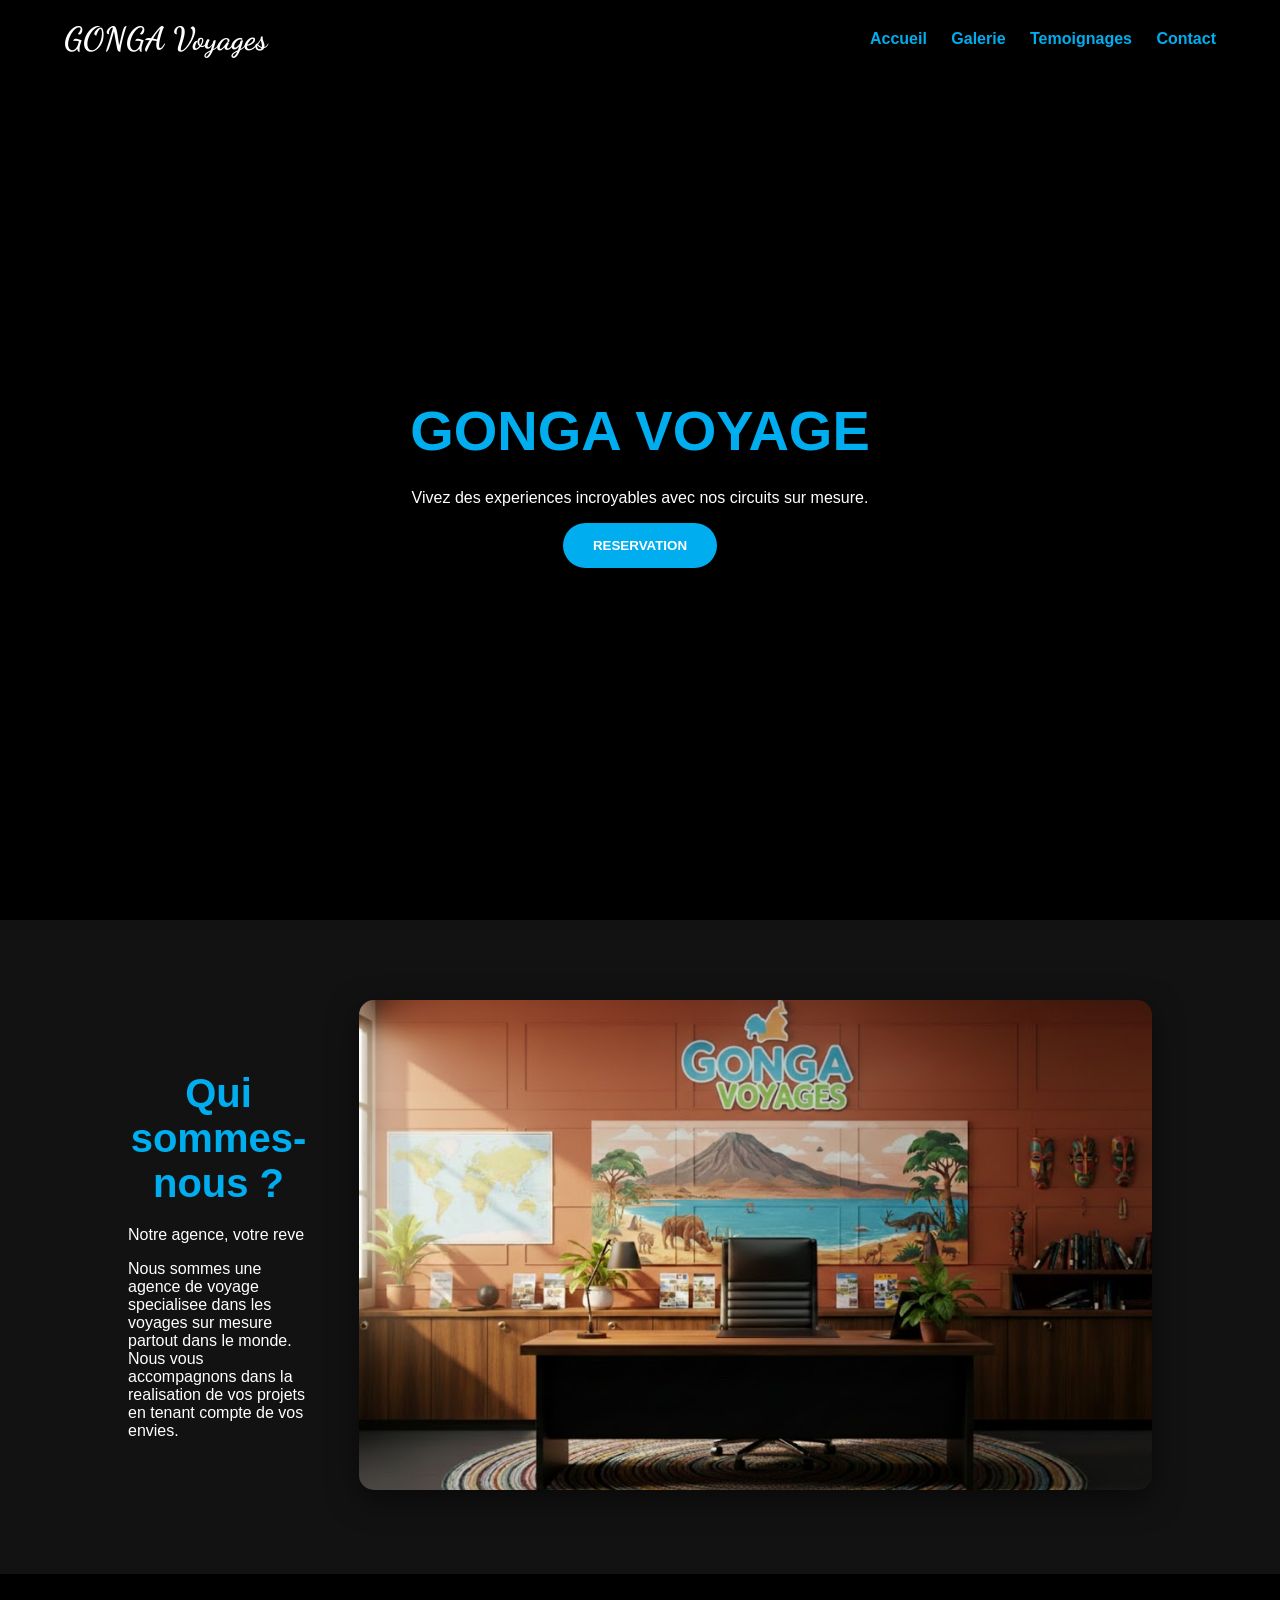
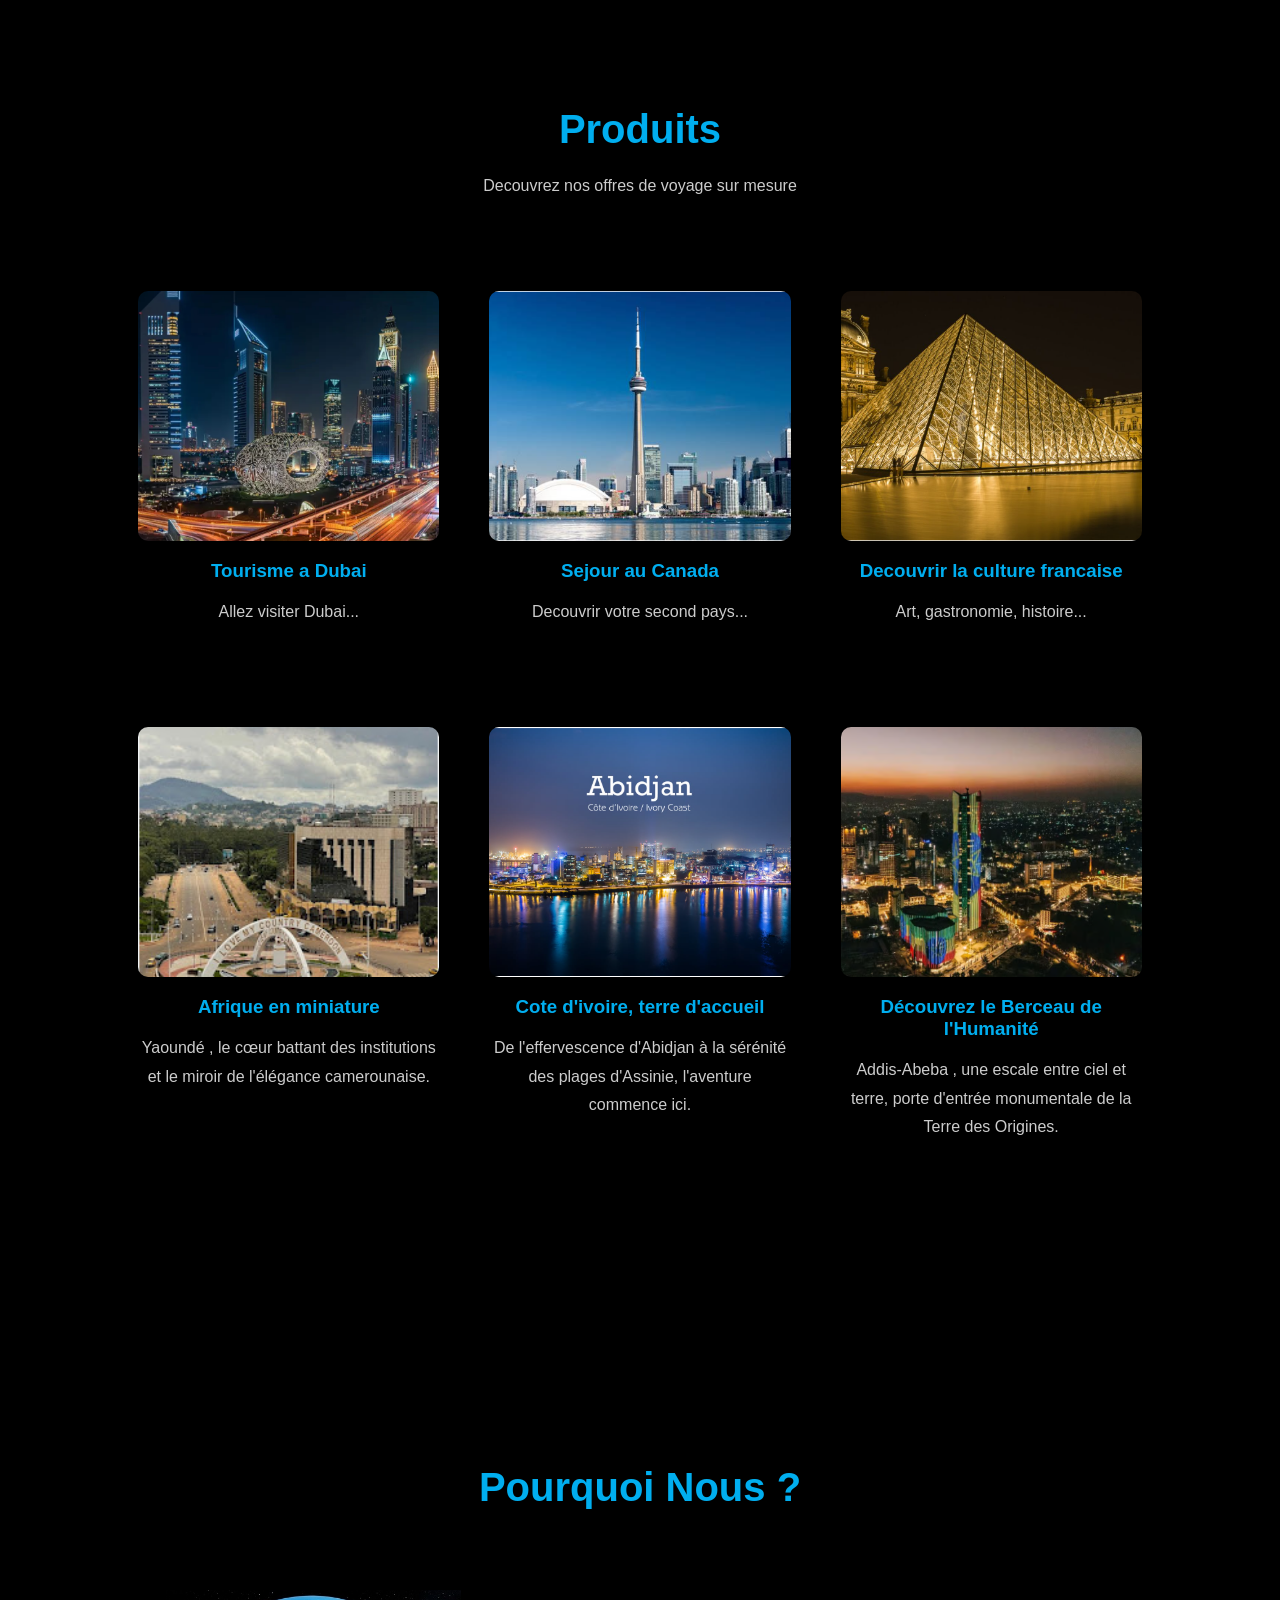
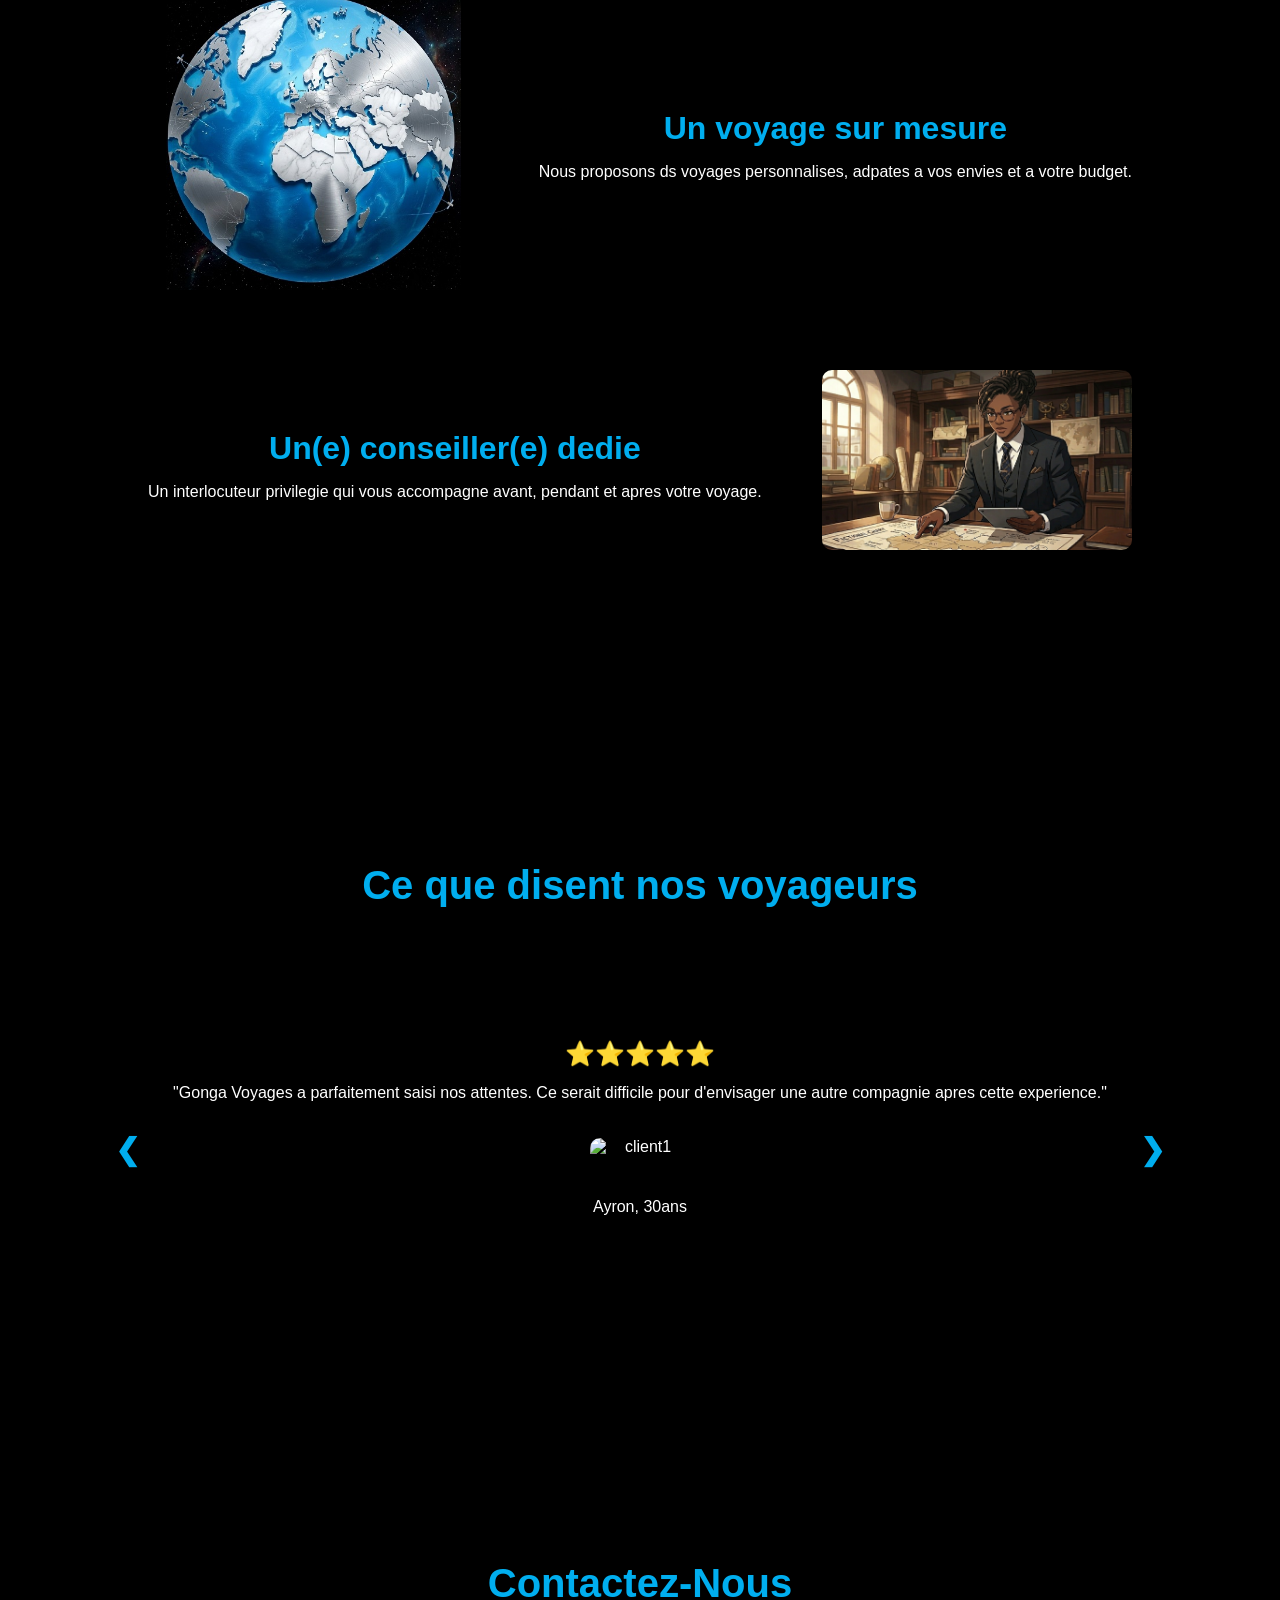
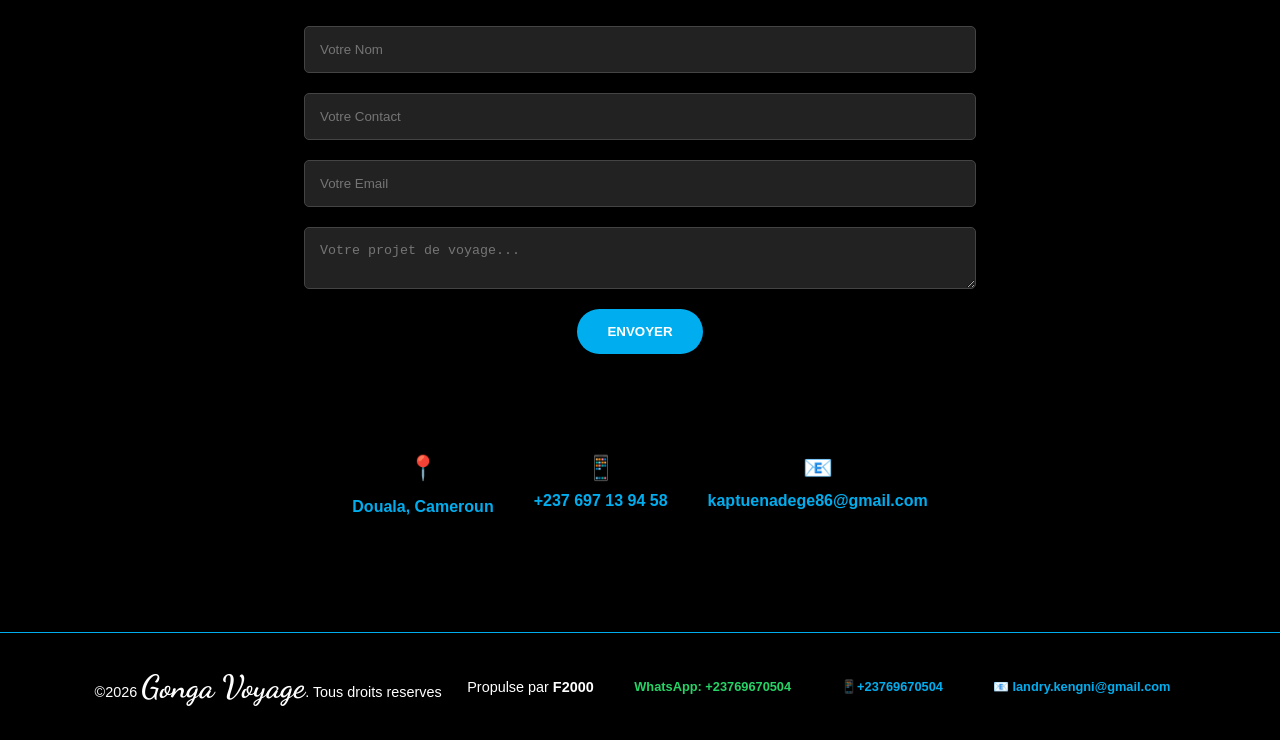
==== index.html @ 53824da7 "Add files via upload" ====
<!DOCTYPE html>
<html lang="fr">

<head>
    <meta charset="UTF-8">
    <meta name="description" content="Découvrez GONGA VOYAGE, votre expert en circuits sur mesure à Dubaï, au Canada et en Afrique. Réservez votre prochaine aventure.">
    <title>GONGA VOYAGE</title>
    <link rel="preconnect" href="https://fonts.googleapis.com">
    <link rel="preconnect" href="https://fonts.gstatic.com" crossorigin>
    <link href="https://fonts.googleapis.com/css2?family=Dancing+Script:wght@400..700&family=Merriweather:ital,opsz,wght@0,18..144,300..900;1,18..144,300..900&display=swap" rel="stylesheet">
    <link rel="stylesheet" href="style.css">
</head>

<body>
    <section class="hero">
        <header>
            <div class="logo">GONGA Voyages</div>
            <nav id="nav-menu">
                <a href="#accueil">Accueil</a>
                <a href="#galerie">Galerie</a>
                <a href="#testimonials">Temoignages</a>
                <a href="#contact">Contact</a>
            </nav>
            <div class="menu-toggle" id="mobile-menu">
                <span></span>
                <span></span>
                <span></span>
            </div>
        </header>


        <div class="hero-content">
            <h1>GONGA VOYAGE</h1>
            <p>Vivez des experiences incroyables avec nos circuits sur mesure.</p>
            <a href="#contact">
                <button class="btn-cyan">RESERVATION</button>
            </a>
        </div>
    </section>

    <section class="about reveal" id="accueil">
        <div class="about-content">
            <h2>Qui sommes-nous ?</h2>
            <p class="subtitle">Notre agence, votre reve</p>
            <p>Nous sommes une agence de voyage specialisee dans les voyages sur mesure partout dans le monde. Nous vous
                accompagnons dans la realisation de vos projets en tenant compte de vos envies.</p>
        </div>
        <div class="about-image">
            <img src="travel_pics/office.png" alt="Office image">
        </div>
    </section>

    <section class="products-section reveal" id="galerie">
        <h2>Produits</h2>
        <p>Decouvrez nos offres de voyage sur mesure</p>
        <div class="products-grid">
            <div class="card">
                <img src="travel_pics/dubai.PNG" alt="Dubai">
                <h3>Tourisme a Dubai</h3>
                <p>Allez visiter Dubai...</p>
            </div>
            <div class="card">
                <img src="travel_pics/canada.PNG" alt="Canada">
                <h3>Sejour au Canada</h3>
                <p>Decouvrir votre second pays...</p>
            </div>
            <div class="card">
                <img src="travel_pics/france.PNG" alt="France">
                <h3>Decouvrir la culture francaise </h3>
                <p>Art, gastronomie, histoire...</p>
            </div>
            <div class="card">
                <img src="travel_pics/cmr.PNG" alt="Cameroon">
                <h3>Afrique en miniature</h3>
                <p>Yaoundé , le cœur battant des institutions et le miroir de l'élégance camerounaise.</p>
            </div>
            <div class="card">
                <img src="travel_pics/abidjan.PNG" alt="Ivory Cost">
                <h3>Cote d'ivoire, terre d'accueil</h3>
                <p>De l'effervescence d'Abidjan à la sérénité des plages d'Assinie, l'aventure commence ici. </p>
            </div>
            <div class="card">
                <img src="travel_pics/ethiopie.PNG" alt="Ethiopia">
                <h3>Découvrez le Berceau de l'Humanité</h3>
                <p>Addis-Abeba , une escale entre ciel et terre, porte d'entrée monumentale de la Terre des Origines.
                </p>
            </div>
        </div>

    </section>

    <section class="features reveal">
        <h2>Pourquoi Nous ?</h2>
        <div class="feature-item">
            <div class="feature-text">
                <h2>Un voyage sur mesure</h2>
                <p>Nous proposons ds voyages personnalises, adpates a vos envies et a votre budget.</p>
            </div>
            <div class="feature-image">
                <img src="travel_pics/global.jpeg" alt="globe sur mesure">
            </div>
        </div>
        <div class="feature-item">
            <div class="feature-text">
                <h2>Un(e) conseiller(e) dedie</h2>
                <p>Un interlocuteur privilegie qui vous accompagne avant, pendant et apres votre voyage.</p>
            </div>
            <div class="feature-image">
                <img src="travel_pics/advisor.png" alt="conseille dedie">
            </div>
        </div>
    </section>

    <section class="testimonials reveal" id="testimonials">
        <h2>Ce que disent nos voyageurs</h2>
        <div class="testimonials-container">
            <div class="testimonial-card active">
                <div class="stars">⭐⭐⭐⭐⭐</div>
                <p>"Gonga Voyages a parfaitement saisi nos attentes. Ce serait difficile pour d'envisager une autre
                    compagnie apres cette experience."</p>
                <div class="client-info">
                    <img src="" alt="client1" class="client-img">
                    <span>Ayron, 30ans</span>
                </div>
            </div>
            <div class="testimonial-card">
                <div class="stars">⭐⭐⭐⭐⭐</div>
                <p>"Une organisation parfaite pour notre roadtrip a Ottawa. Le plan de voyage etait tout simplement
                    incroyable!"</p>
                <div class="client-info">
                    <img src="" alt="client2" class="client-img">
                    <span>Annaelle, 30ans</span>
                </div>
            </div>
            <div class="testimonial-card">
                <div class="stars">⭐⭐⭐⭐⭐⭐</div>
                <p>"Prise en charge personnalise, un voyage agreable. J'ai veritablement sentie que mon bien etre etait
                    leur
                    priorite."</p>
                <div class="client-info">
                    <img src="" alt="client3" class="client-img">
                    <span>Chloe, 34ans</span>
                </div>
            </div>
        </div>

        <button class="prev" onclick="changeTestimonial(-1)">&#10094</button>
        <button class="next" onclick="changeTestimonial(1)">&#10095</button>
    </section>

    <section class="contact reveal" id="contact">
        <h2>Contactez-Nous</h2>
        <div class="contact-container">
            <form action="" id="contact-form">
                <input type="text" placeholder="Votre Nom" required="required">
                <input type="number" placeholder="Votre Contact" required="required">
                <input type="e-mail" placeholder="Votre Email" required="required">
                <textarea name="" id="" placeholder="Votre projet de voyage..."></textarea>
                <button type="submit" class="btn-cyan">ENVOYER</button>
            </form>

            <div class="info-item">
                <div class="location">
                    <span>📍</span>
                    <p>Douala, Cameroun</p>
                </div>
                <div class="number">
                    <span>📱</span>
                    <a href="tel:+14508012806">+237 697 13 94 58</a>
                </div>
                <div class="mail">
                    <span>📧</span>
                    <a href="mailto:kaptuenadege86@gmail.com">kaptuenadege86@gmail.com</a>
                </div>
            </div>
        </div>
    </section>

    <footer class="web-agency-footer">
        <div class="footer-content">
            <p>&copy;2026 <strong class='logo'> Gonga Voyage</strong>. Tous droits reserves</p>
            <p> Propulse par <strong>F2000</strong></p>
            <div class="agency-contact">
                <a rel="noopener"
                    href="https://wa.me/237696705504?text=Bonjour/Bonsoir,%20je%20souhaite%20beneficier%20de%20vos%20services."
                    class="agency-btn wa" target="_blank">WhatsApp: +23769670504</a>
                <a href="tel:+13433367282" class="agency-btn call">📱+23769670504</a>
                <a href="mailto:pierre.fokou51@gmail.com" class="agency-btn call"> 📧 landry.kengni@gmail.com </a>
            </div>
        </div>
    </footer>

    <script src="script.js"></script>
</body>

</html>
---- style.css ----
/** {
    margin: 0;
    padding: 0;
    box-sizing: border-box;
}*/

body {
    background-color: #000;
    color: #fff;
    font-family: 'Segoe UI', sans-serif;
    margin: 0;
    padding: 0;
}

a {
    text-decoration: none;
}

.number a, .location a, .mail a{
    color: #00aeef;
    font-weight: 900;
}

header {
    display: flex;
    justify-content: space-between;
    align-items: center;
    padding: 20px 5%;
    /*background-color: #1a1a1a;*/
    position: fixed;
    padding-top: 20px;
    top: 0;
    left: 0px;
    width: 90vw;
    backdrop-filter: blur(3px);
    z-index: 5;
}

.logo{
    font-family: "Dancing Script", cursive;
    font-optical-sizing: auto;
    font-weight: 700;
    font-style: normal;
    word-spacing: 2%;
    font-size: 2rem;
}

nav a {
    color: #00aeef;
    text-decoration: none;
    margin-left: 20px;
    font-weight: bold;
}

nav a:hover {
    padding: 2px;
    border-bottom: 2px solid #00aeef;
}

.menu-toggle {
    display: none;
}

.hero {
    /*background-image: linear-gradient(rgba(0, 0, 0, 0.8), rgba(0, 0, 0, 0.6)), url('travel_pics/airplane.PNG');*/
    background-size: cover;
    background-position: center;
    background-repeat: no-repeat;
    height: 80vh;
}

.hero-content {
    text-align: center;
    padding: 0px;
    display: flex;
    flex-direction: column;
    align-items: center;
    justify-content: center;
    margin: 0;
    height: 100%;
}

h1 {
    color: #00aeef;
    font-size: 3.5rem;
    margin-bottom: 10px;
}

button {
    background-color: #00aeef;
    color: white;
    border: none;
    padding: 15px 30px;
    border-radius: 50px;
    font-weight: bold;
    cursor: pointer;
    transition: all 0.3s ease;
}

button:hover{
    background-color: #0088cc;
    transform: scale(1.1);
    box-shadow: 0 5px 15px rgba(0, 174, 239, 0.4);
}

.about {
    display: flex;
    align-items: center;
    padding: 80px 10%;
    background-color: #121212;
    gap: 50px;
}

.about-content {
    flex: 1;
}

h2 {
    color: #00aeef;
    font-size: 2.5rem;
    margin-bottom: 20px;
    text-align: center;
}

.about-section p,
.products-section p {
    line-height: 1.8;
    text-align: center;
    color: #cccccc;
    margin-bottom: 50px;
}

.about-content .sub-title {
    font-style: italic;
    color: #aaaaaa;
    margin-bottom: 20px;
}

.about-image img {
    width: 100%;
    border-radius: 15px;
    box-shadow: 0 10px 30px rgba(0, 0, 0, 0.5);
}

.products-grid {
    display: flex;
    justify-content: center;
    gap: 50px;
    padding: 40px 1%;
    flex-wrap: wrap;
}

.card {
    flex: 1;
    min-width: 300px;
    text-align: center;
}

.card img {
    width: 100%;
    height: 250px;
    object-fit: cover;
    border-radius: 10px;
}

.card h3 {
    color: #00aeef;
    margin: 15px 0;
}

.card:hover {
    transform: translateY(-10px);
    transition: 300ms;
}

.features {
    margin-top: 0;
}

section {
    padding: 100px 10%;

}

.feature-item {
    display: flex;
    align-items: center;
    justify-content: center;
    gap: 60px;
    margin: 80px 20px;
}

.feature-item:nth-child(even) {
    flex-direction: row-reverse;
}


.feature-text h2 {
    color: #00aeef;
    font-size: 2rem;
    margin-bottom: 15px;
}

.feature-image {
    flex: 1;
}

.feature-item:nth-child(2) img {
    -webkit-animation: rotation 5s linear 5ms infinite;
    animation: rotation 5s linear 5ms infinite;
    box-shadow: inset 15px 0 20px rgba(0, 0, 0, 0.5);
}

.feature-image img {
    width: 100%;
    max-width: 400px;
    max-height: 300px;
    border-radius: 10px;
    object-fit: scale-down;
    display: block;
    margin: auto;
}

@keyframes rotation {
    from {
        transform: rotateZ(0deg);
    }

    to {
        transform: rotateZ(360deg);
    }
}

.reveal {
    opacity: 0;
    transform: translateY(150px);
    transition: all 2s ease-in-out;
}

.reveal.active {
    opacity: 1;
    transform: translateY(0);
}

.stars {
    color: #00aeef;
    font-size: 1.5rem;
    margin-bottom: 15px;
}

.client-img {
    width: 100px;
    height: 60px;
    border-radius: 10px;
    margin-top: 20px;
}

.client-info {
    display: flex;
    flex-direction: column;
    align-items: center;
    justify-content: center;
}

.testimonials-container {
    position: relative;
    max-width: 1000px;
    margin: 0 auto;
    height: 400px;
    display: flex;
    justify-content: center;
    align-items: center;
}

.testimonial-card {
    position: absolute;
    opacity: 0;
    transition: opacity 0.8s ease;
    text-align: center;
    padding: 20px;
    z-index: 1;
}

.testimonial-card.active {
    opacity: 1;
    z-index: 2;
}

.prev,
.next {
    position: absolute;
    top: 60%;
    transform: translateY(-50%);
    background: transparent;
    border: none;
    color: #00aeef;
    font-size: 30px;
    padding: 10px 15px;
    cursor: pointer;
    z-index: 4;
    transition: 0.3s;
}

.prev {
    left: 100px;
}

.next {
    right: 100px;
}

.contact-container {
    max-width: 600px;
    margin: 0 auto;
    display: flex;
    justify-content: center;
    flex-direction: column;
    align-items: center;
    justify-content: center;
}

#contact-form {
    display: flex;
    flex-direction: column;
    gap: 20px;
    width: 80vw;
    align-items: center;
    justify-content: center;
}

#contact-form input,
#contact-form textarea {
    padding: 15px;
    background-color: #222;
    border: 1px solid #444;
    color: #fff;
    border-radius: 5px;
    width: 50vw;
}

#contact-form input:focus {
    border-color: #00aeef;
    outline: none;
}

.info-item {
    display: flex;
    justify-content: center;
    gap: 40px;
    margin-top: 50px;
    padding-top: 50px;
    text-align: center;
}

.info-item p {
    color: #00aeef;
    font-weight: 900;
}

.info-item span {
    display: block;
    font-size: 1.5rem;
    margin-bottom: 10px;
}

.web-agency-footer {
    background-color: #000;
    color: #fff;
    padding: 20px 0;
    font-size: 0.9rem;
    border-top: 1px solid #00aeef;
}

.footer-content {
    display: flex;
    flex-direction: row;
    align-items: center;
    justify-content: center;
    flex-wrap: wrap;
    gap: 2%;
}

.footer-content p{
    word-spacing: 60%;
}

.agency-contact {
    display: flex;
    gap: 20px;
}

.agency-btn {
    padding: 8px 15px;
    text-decoration: none;
    font-weight: 800;
    transition: 0.3s;
    font-size: 0.8rem;
}

.agency-btn.wa {
    color: #25d366;
}

.agency-btn.call {
    color: #00aeef
}

.agency-btn:hover {
    transform: scale(1.05);
    opacity: 0.9;
}

@media (max-width: 1080px) {
    header {
        flex-direction: row;
        text-align: center;
    }

    nav {
        margin-top: 20px;
    }

    .products-grid {
        flex-direction: column;
        align-items: center;
    }

    .card {
        width: 100%;
        margin-bottom: 20px;
    }

    h1 {
        font-size: 2rem !important;
    }

    nav {
        display: none;
        flex-direction: column;
        width: 100%;
        background-color: #1a1a1a;
        position: absolute;
        top: 70px;
        left: 0;
        padding: 20px 0;
    }

    nav.active {
        display: flex;
    }

    .menu-toggle {
        display: flex;
        flex-direction: column;
        cursor: pointer;
        gap: 5px;
    }

    .menu-toggle span {
        width: 30px;
        height: 3px;
        background-color: #00aeef;
        transition: 0.3s;
    }

    .info-item {
        flex-direction: column;
        gap: 20px;
    }
}

@media (max-width: 480px) {
    .agency-contact {
        flex-direction: column;
        width: 80%;
    }

    .agency-btn {
        text-align: center;
    }
}
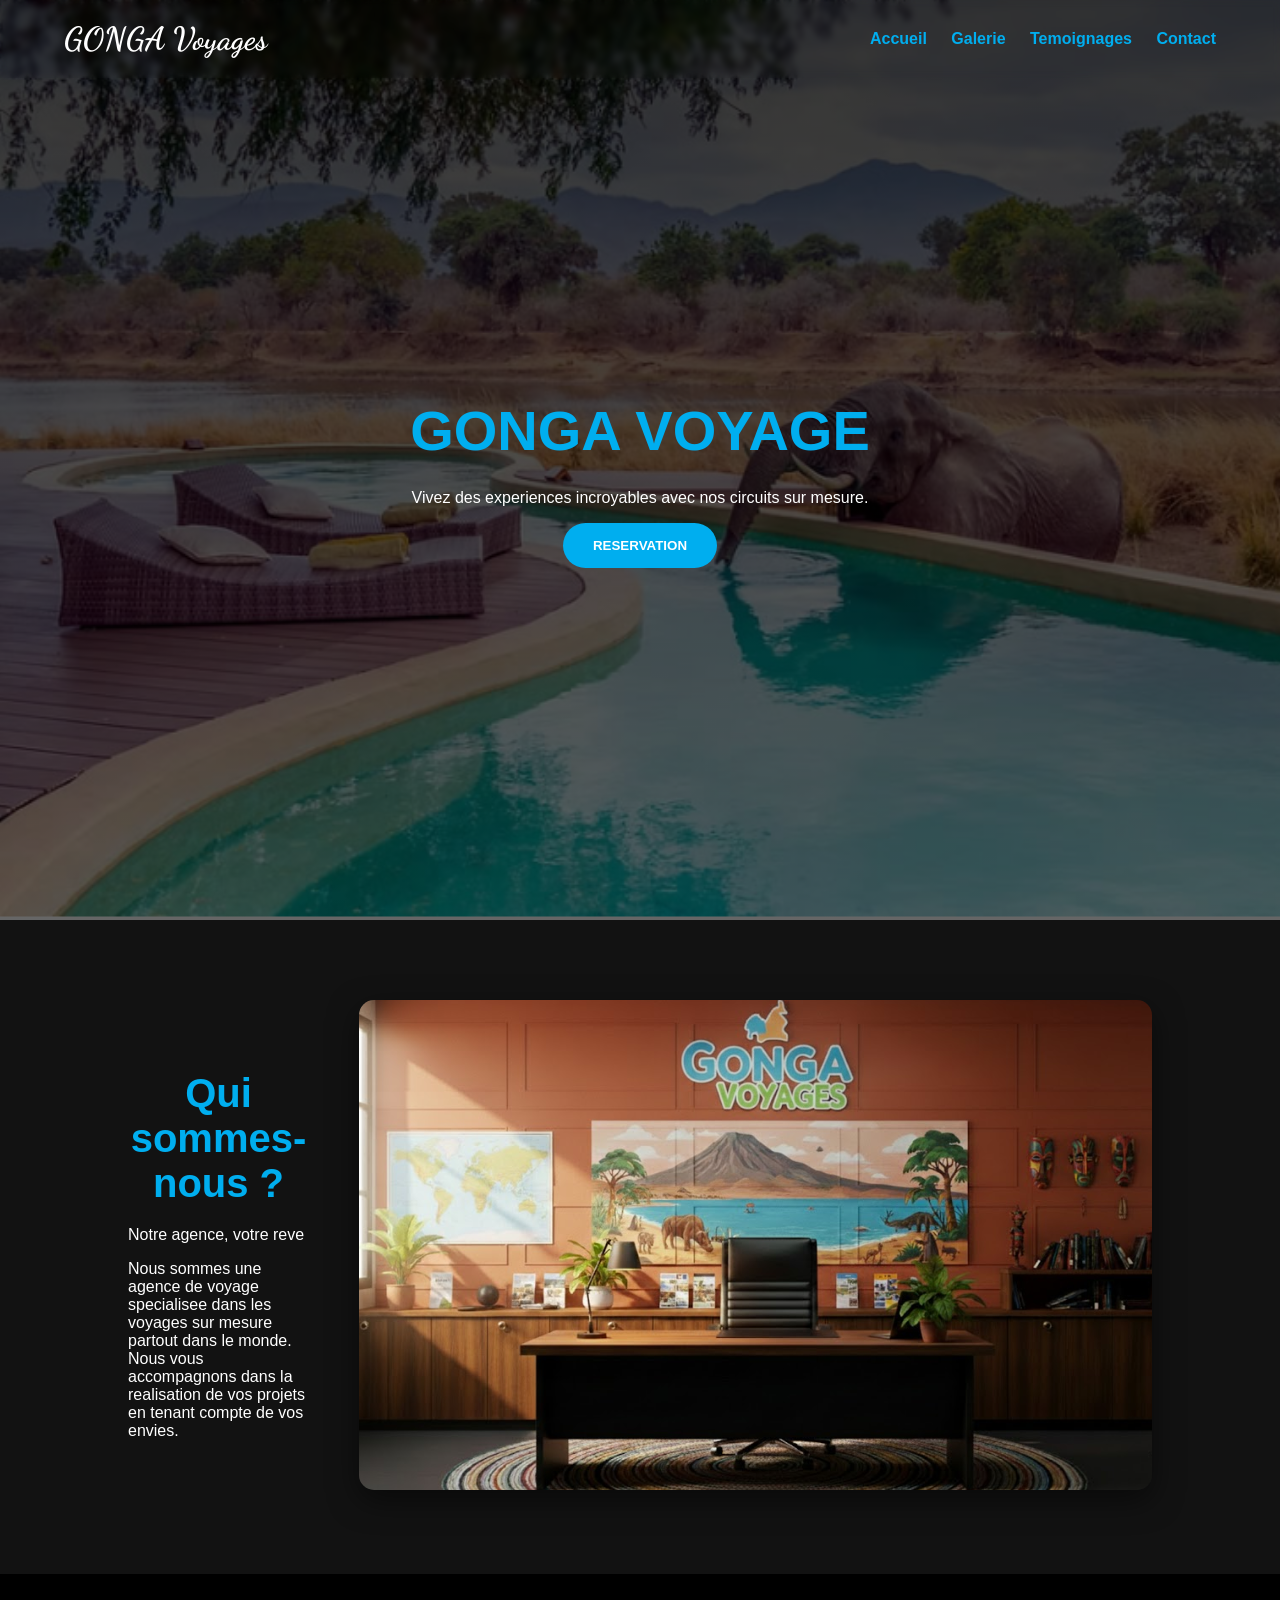
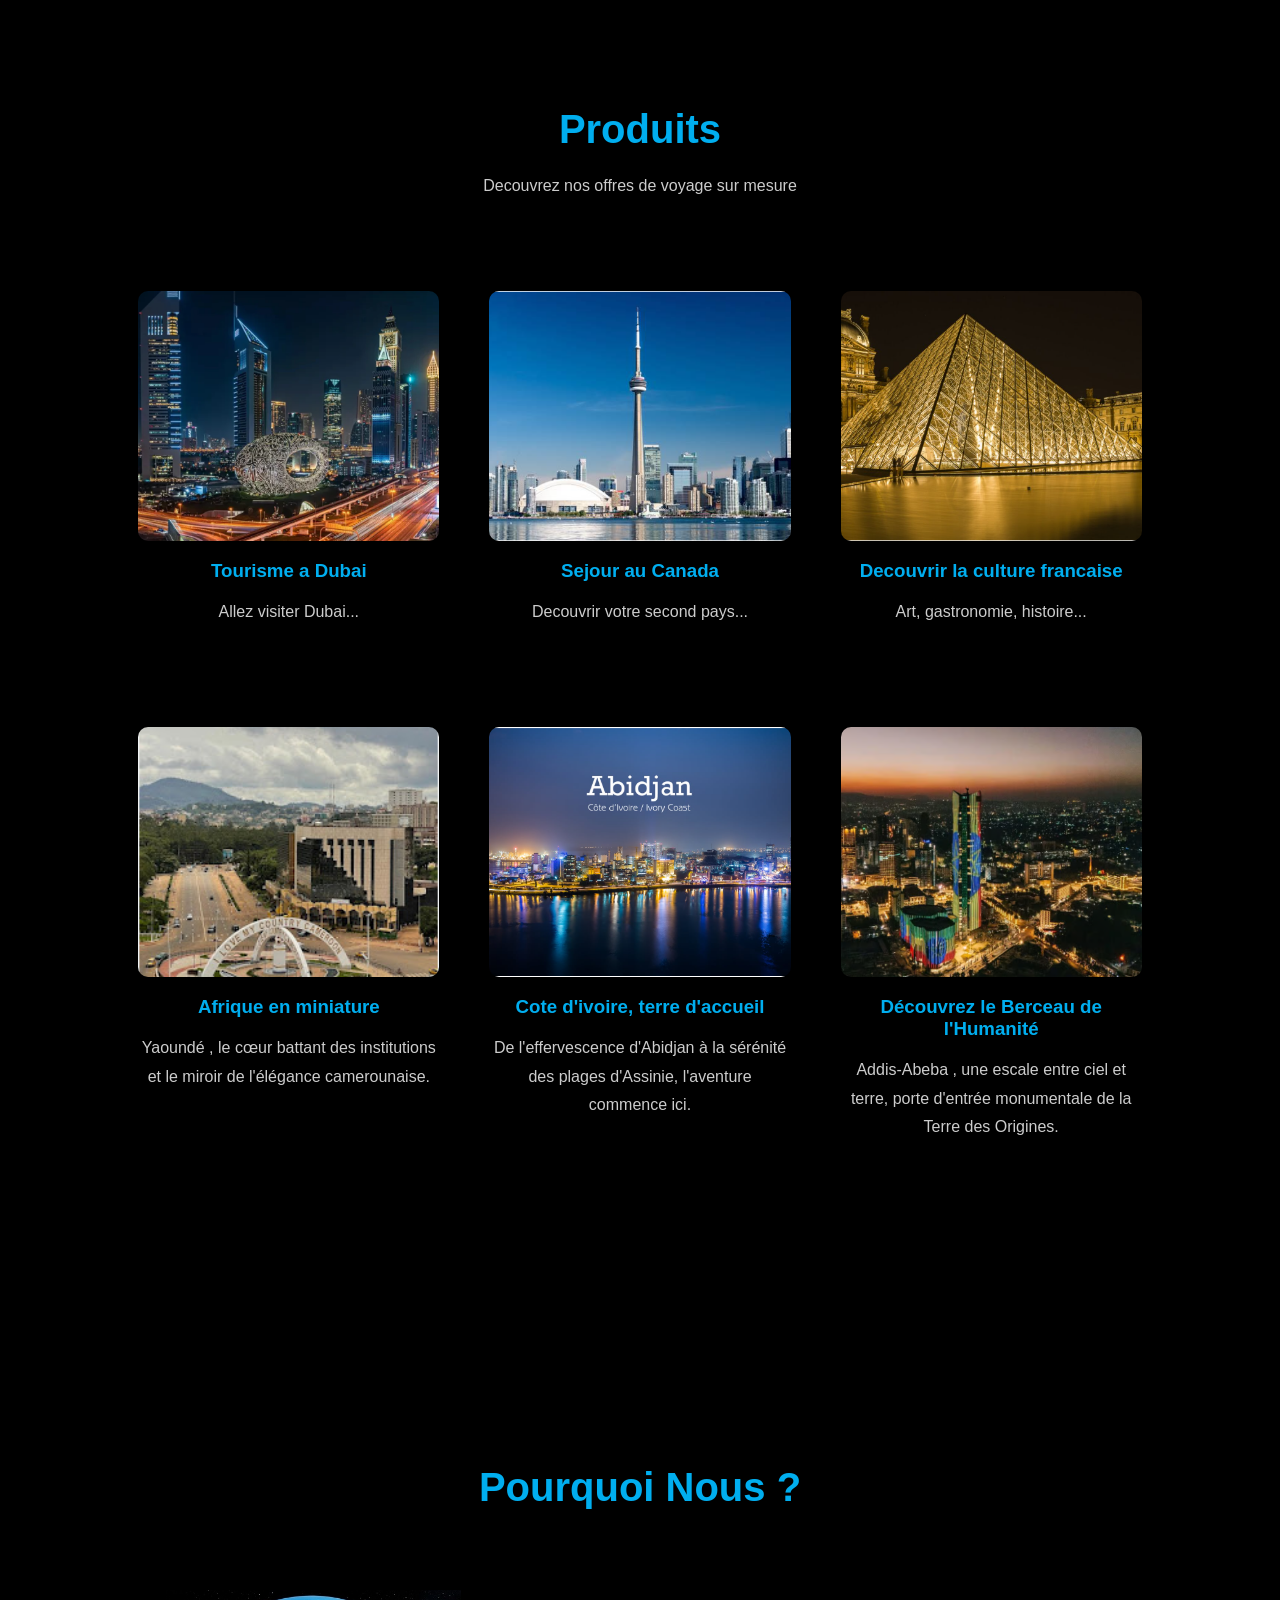
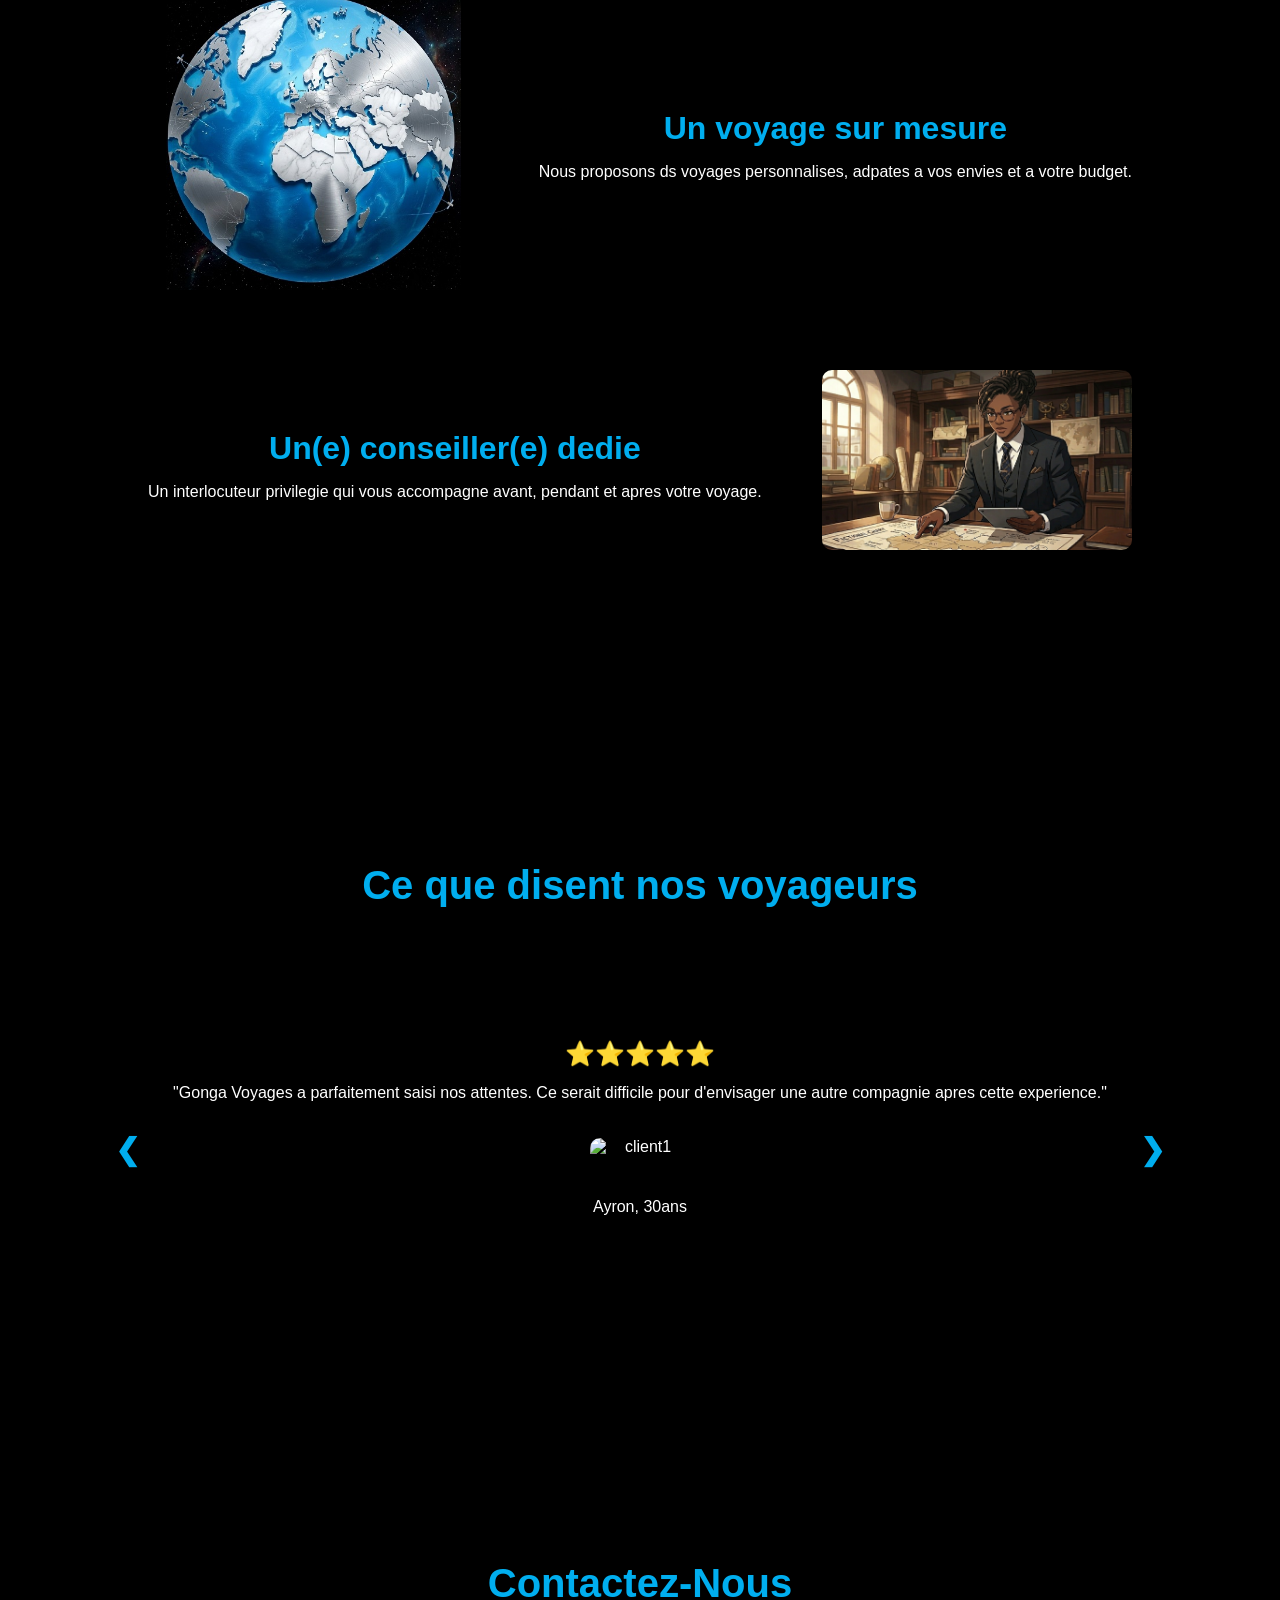
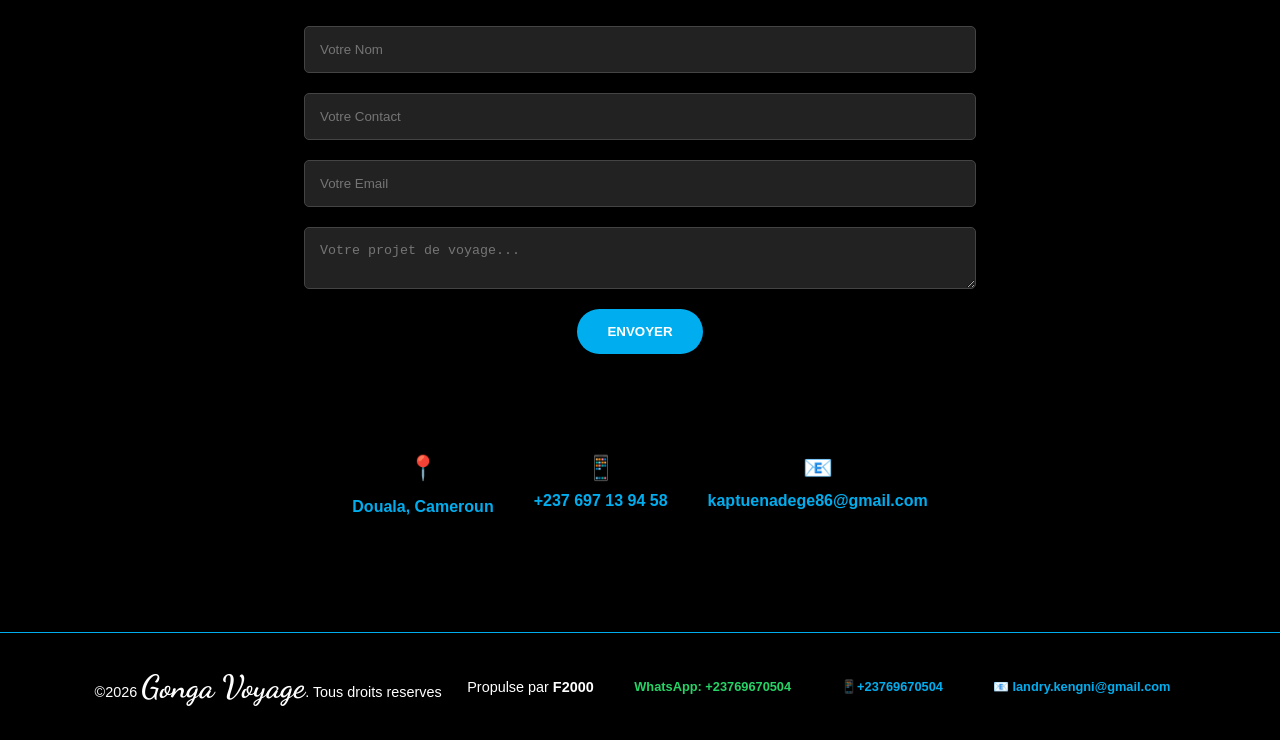
==== commit 154c0b0f: "Add viewport meta tag to index.html Added viewport meta tag for responsive design." ====
--- a/index.html
+++ b/index.html
@@ -4,6 +4,7 @@
 <head>
     <meta charset="UTF-8">
     <meta name="description" content="Découvrez GONGA VOYAGE, votre expert en circuits sur mesure à Dubaï, au Canada et en Afrique. Réservez votre prochaine aventure.">
+    <meta name="viewport" content="width=device-width, initial-scale=1.0">
     <title>GONGA VOYAGE</title>
     <link rel="preconnect" href="https://fonts.googleapis.com">
     <link rel="preconnect" href="https://fonts.gstatic.com" crossorigin>
@@ -193,4 +194,4 @@
     <script src="script.js"></script>
 </body>
 
-</html>+</html>
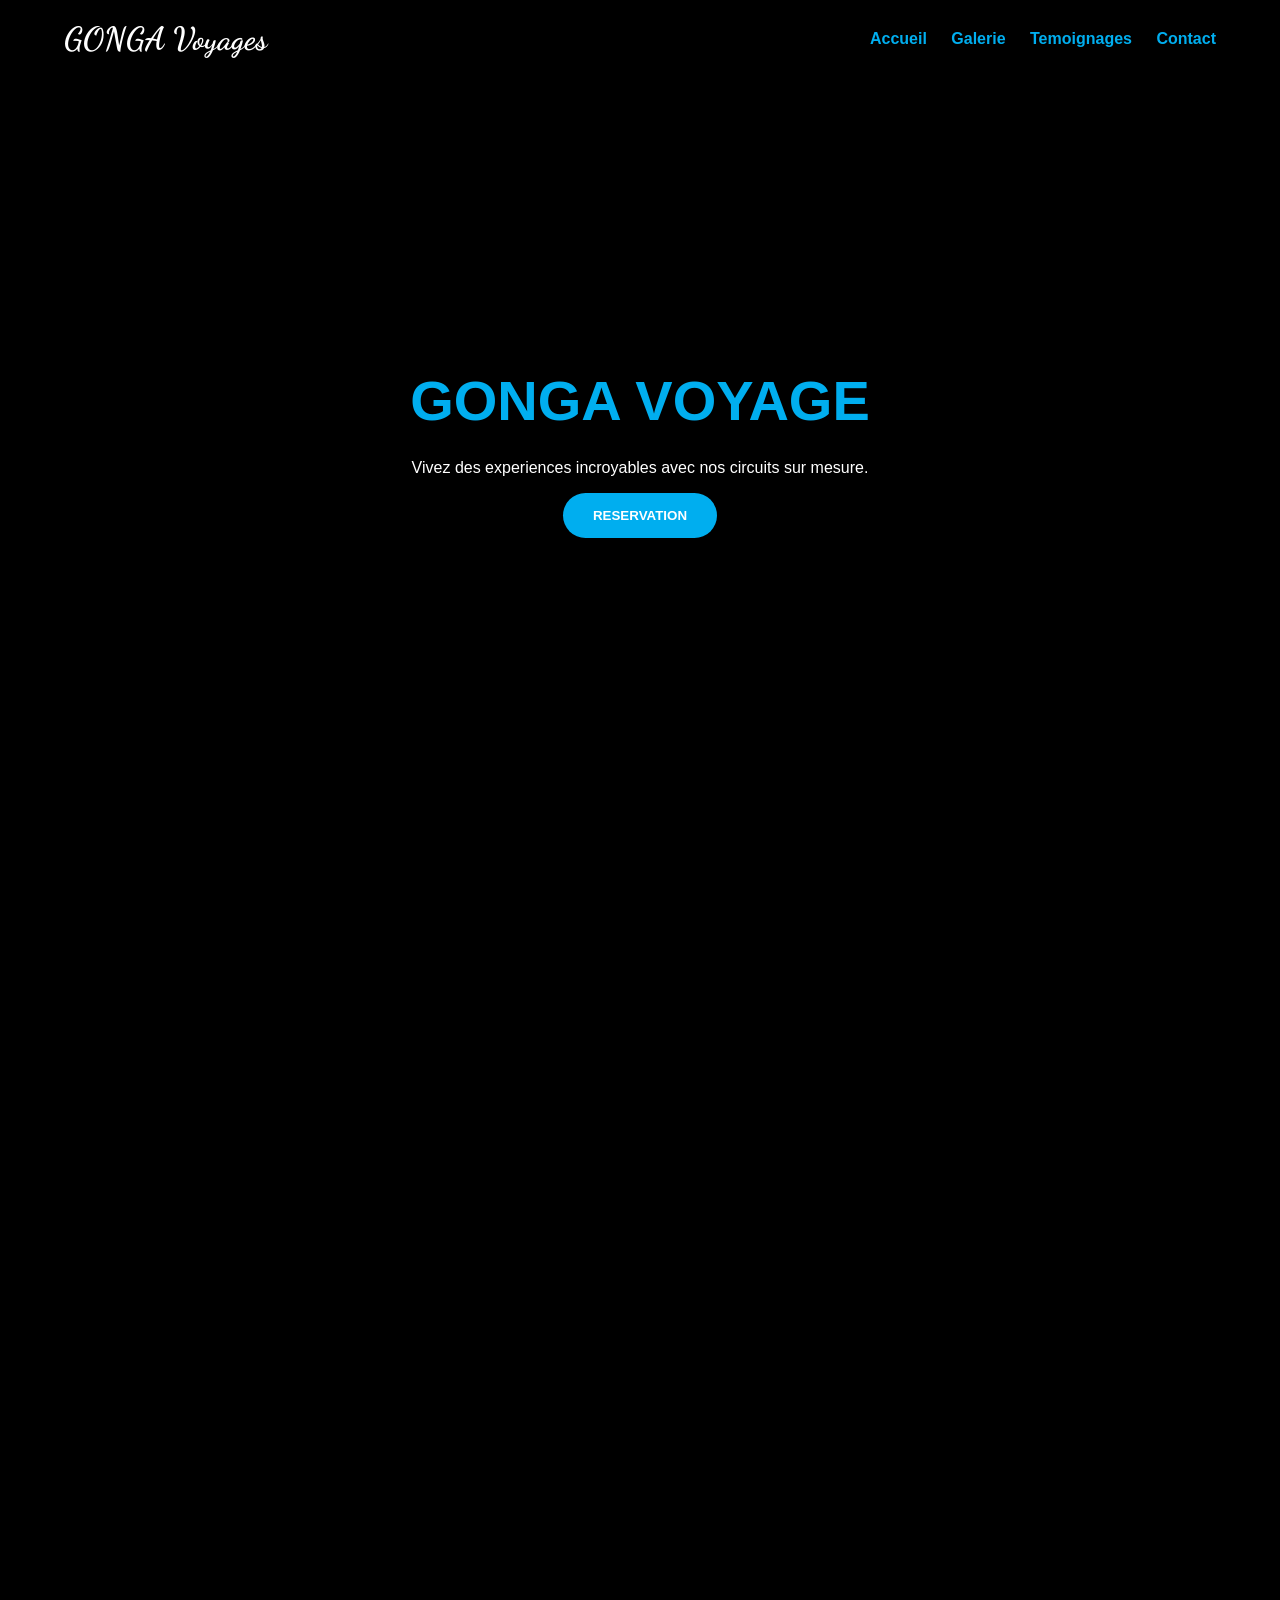
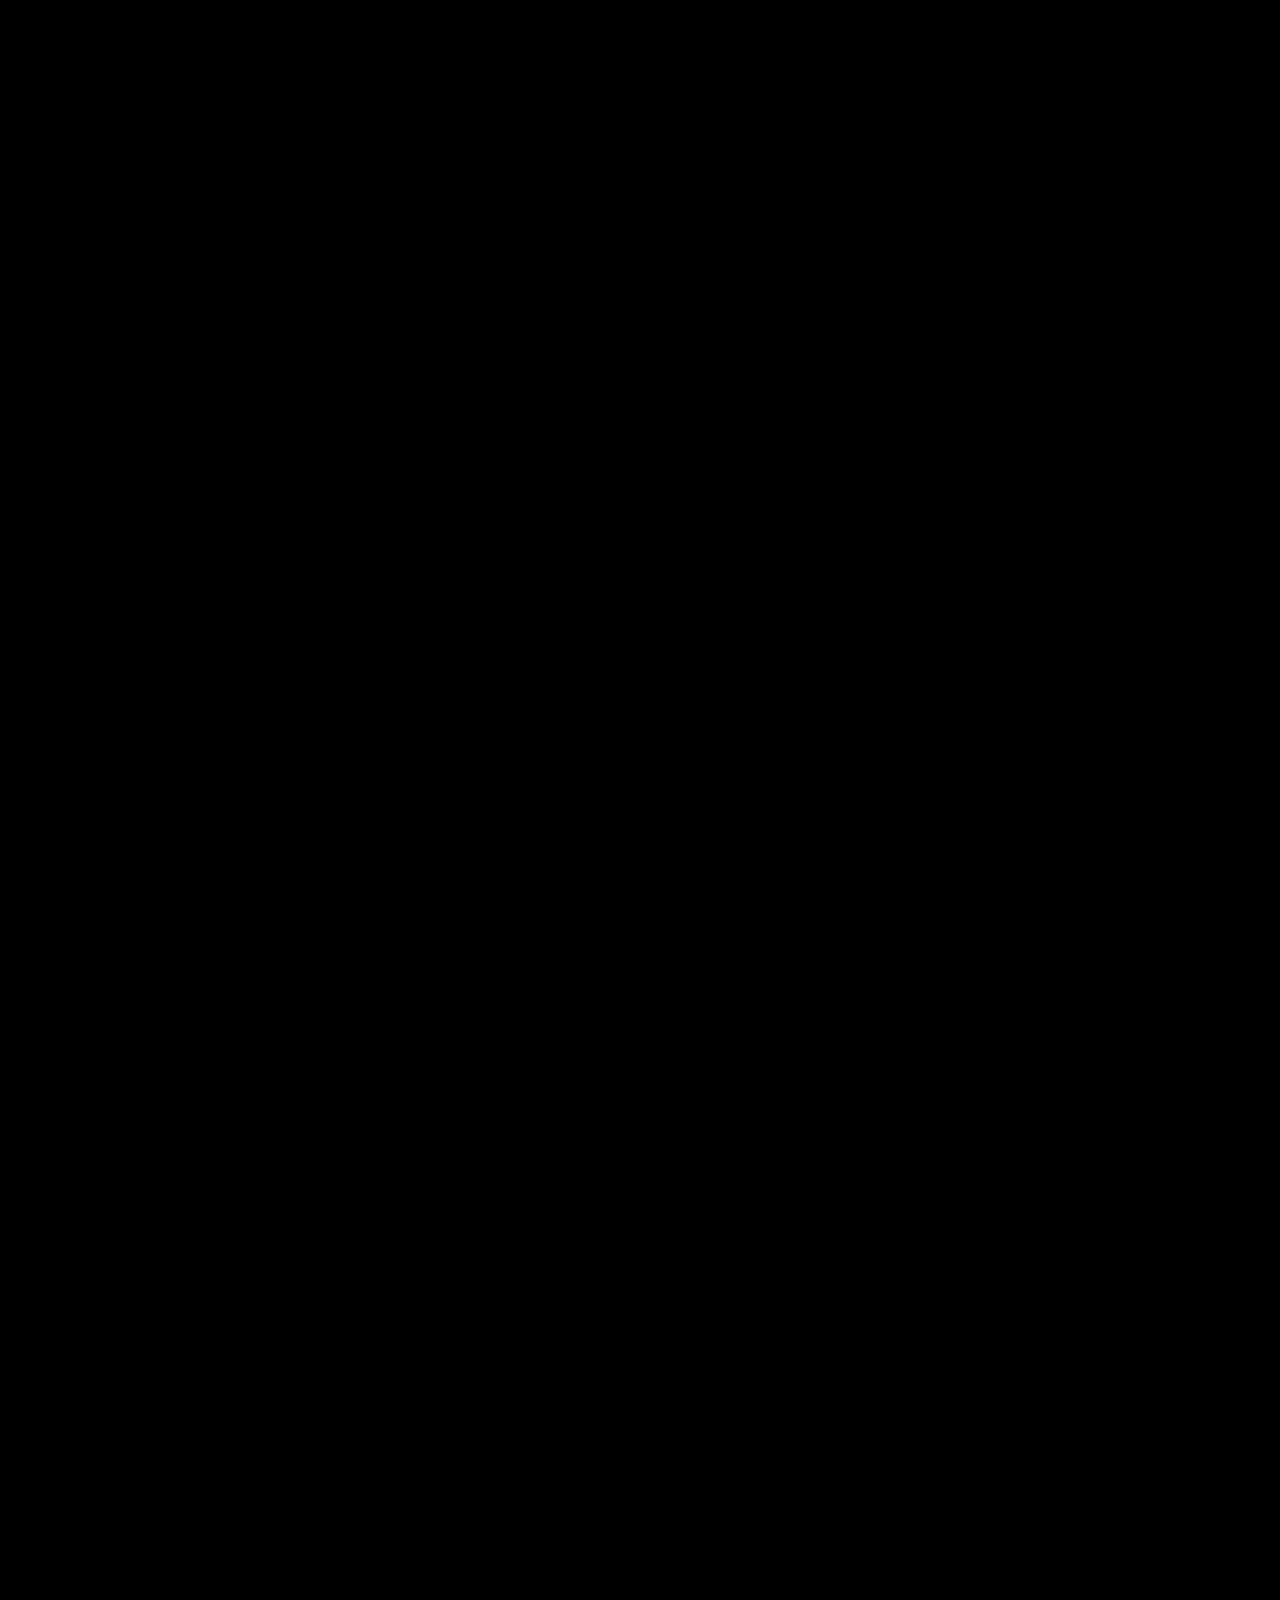
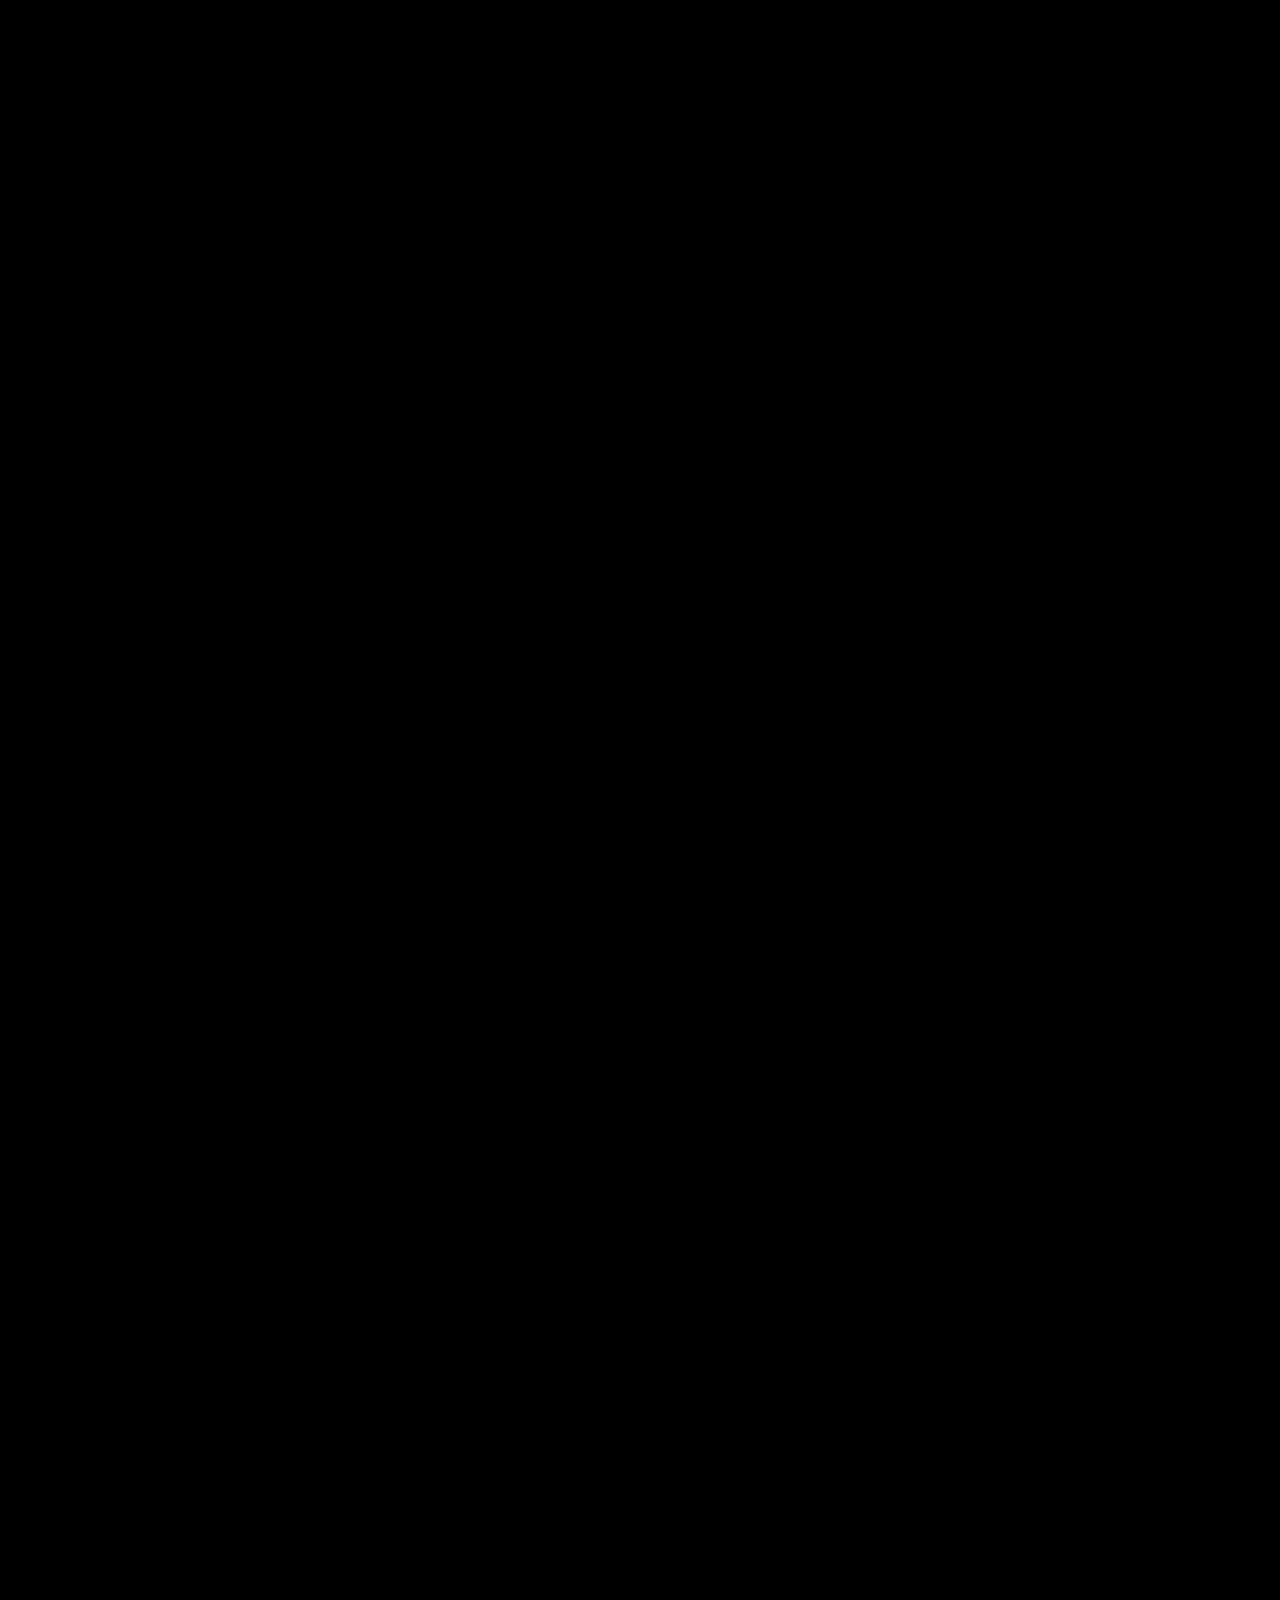
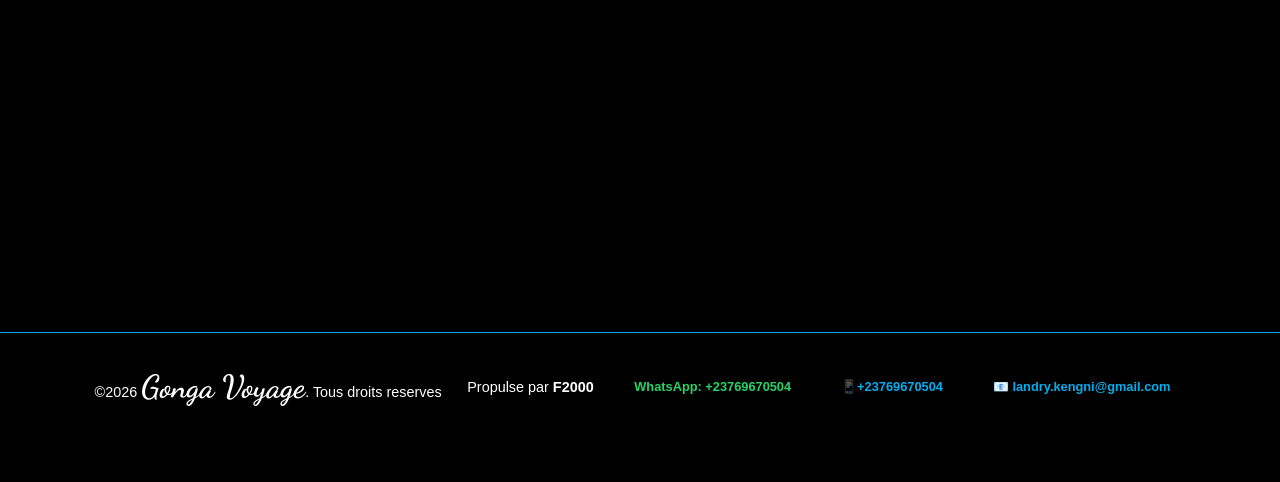
==== commit a252c392: "Enhance SEO with author and keywords meta tags Added author and keywords meta tags for SEO." ====
--- a/index.html
+++ b/index.html
@@ -5,6 +5,8 @@
     <meta charset="UTF-8">
     <meta name="description" content="Découvrez GONGA VOYAGE, votre expert en circuits sur mesure à Dubaï, au Canada et en Afrique. Réservez votre prochaine aventure.">
     <meta name="viewport" content="width=device-width, initial-scale=1.0">
+    <meta name="author" content="Gonga Voyages">
+    <meta name="keywords" content="voyage sur mesure, tourisme, agence de voyage, Dubaï, Canada, Cameroun, Gonga Voyages">
     <title>GONGA VOYAGE</title>
     <link rel="preconnect" href="https://fonts.googleapis.com">
     <link rel="preconnect" href="https://fonts.gstatic.com" crossorigin>
--- a/style.css
+++ b/style.css
@@ -178,8 +178,7 @@
 }
 
 section {
-    padding: 100px 10%;
-
+    padding: 70px 10%;
 }
 
 .feature-item {
@@ -203,6 +202,7 @@
 
 .feature-image {
     flex: 1;
+    flex-wrap:wrap;
 }
 
 .feature-item:nth-child(2) img {
@@ -416,10 +416,6 @@
         text-align: center;
     }
 
-    nav {
-        margin-top: 20px;
-    }
-
     .products-grid {
         flex-direction: column;
         align-items: center;
@@ -435,14 +431,20 @@
     }
 
     nav {
+        margin-top: 20px;
         display: none;
         flex-direction: column;
         width: 100%;
-        background-color: #1a1a1a;
+        background-color: rgba(26, 26, 26, 0.7;
         position: absolute;
         top: 70px;
         left: 0;
         padding: 20px 0;
+    }
+
+    nav a {
+        font-size: 24px;
+        line-height: 3;
     }
 
     nav.active {
@@ -463,6 +465,16 @@
         transition: 0.3s;
     }
 
+    #mobile-menu.is-active span:nth-child(1) {
+        transform: rotate(45deg) translate(5px, 5px);
+    }
+    #mobile-menu.is-active span:nth-child(2){
+        opacity: 0;
+    }
+    #mobile-menu.is-active span:nth-child(3) {
+        transform: rotate(-45deg) translate(5px, -5px);
+    }
+
     .info-item {
         flex-direction: column;
         gap: 20px;
@@ -478,4 +490,4 @@
     .agency-btn {
         text-align: center;
     }
-}+}
